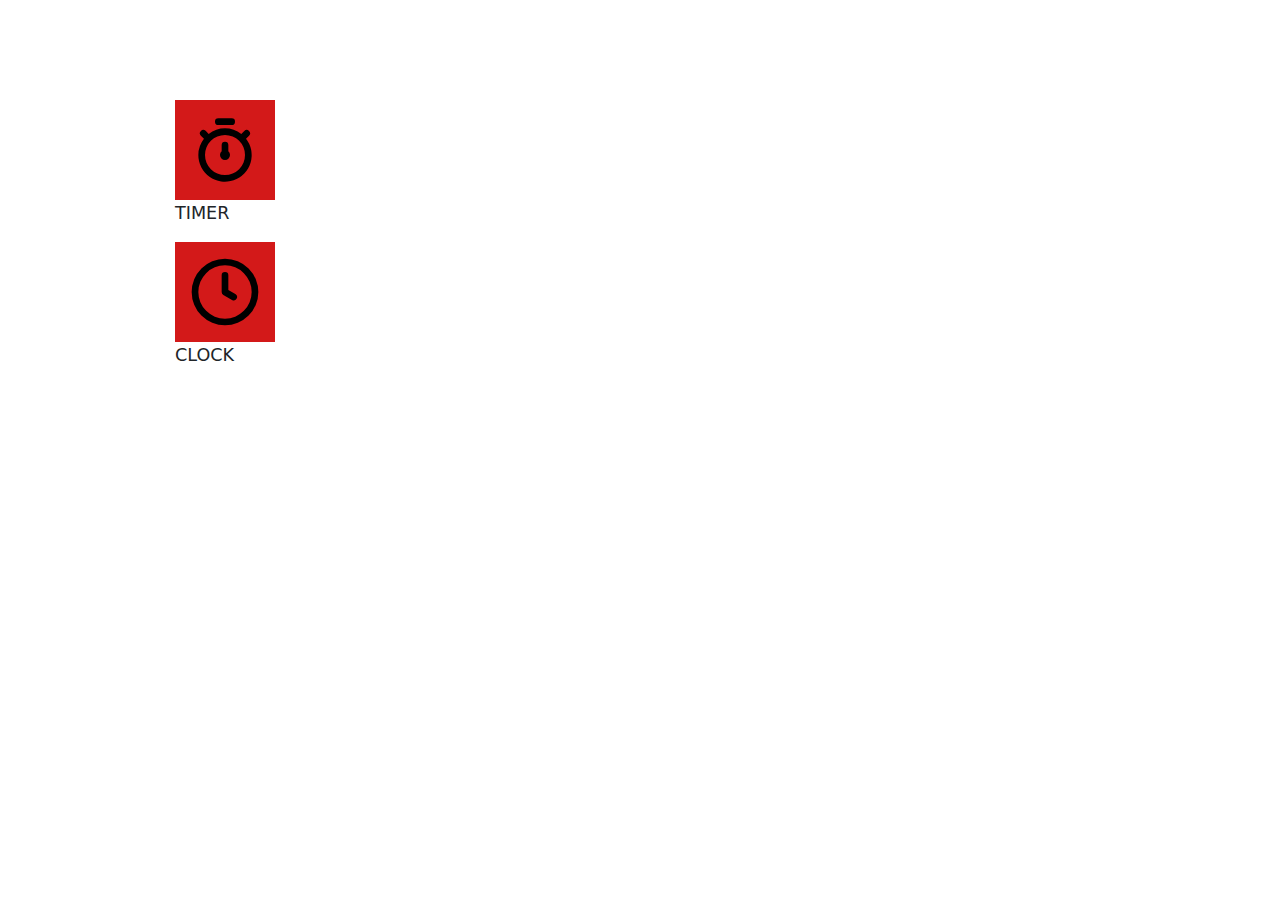
==== index.html @ dad0c412 "first commit" ====
<!DOCTYPE html>
<html lang="en">
  <head>
    <meta charset="UTF-8" />
    <meta http-equiv="X-UA-Compatible" content="IE=edge" />
    <meta name="viewport" content="width=device-width, initial-scale=1.0" />
    <link rel="stylesheet" href="css/bootstrap.min.css" />
    <link rel="stylesheet" href="css/style.min.css" />
    <title>Document</title>
  </head>
  <body id="body">
    <section id="phone">
      <div class="phone-icons  align-items-center gap-2">
        <a href="timer.html">
          <img src="images/stopwatch.svg" alt="" />
        </a>
        <p>TIMER</p>
      </div>
      <div class="phone-icons align-items-center gap-2">
        <a href="clock.html">
          <img src="images/clock.svg" alt="" />
        </a>
        <p>CLOCK</p>
      </div>
    </section>
  </body>
</html>
---- css/style.min.css ----
#body{background-color:#fff}#phone{width:930px;margin:100px auto}#phone .phone-icons p{font-weight:500;font-size:1.1rem}#phone img{padding:10px;width:100px;background-color:#d31919;transition:.5s}.containerTimer{width:60%;height:100%;margin:0 auto;margin-top:50px}#timerBody{display:flex;align-items:center;justify-content:center;font-size:42px;margin:0}#timerBody p{width:200px;display:flex;justify-content:center;align-items:center;font-size:2.625rem;background-color:#d31515}.timerBlock{width:85px;border-bottom-right-radius:10px;border-bottom-left-radius:10px;margin-bottom:20px;text-align:center}.timerBlock .time{background-color:#673807;color:#fff;font-size:55px}.timerBlock .title{font-size:16px;background-color:#1d9f24;color:#fff}.buttons button{padding:10px;color:#fff;background-color:#e20a0a;width:580px;border:none;transition:.3s ease-in-out;cursor:pointer}#clockBody{background-color:#f9f9f9;width:50%}#clock{color:#100303;font-weight:bold;font-size:50px}.nav{display:flex;justify-content:center}input[type=time]{padding:10px 10px 10px 20px;border-radius:5px;border:none;font-size:18px;font-weight:600}.active{background-color:#1059b8;color:#fff}
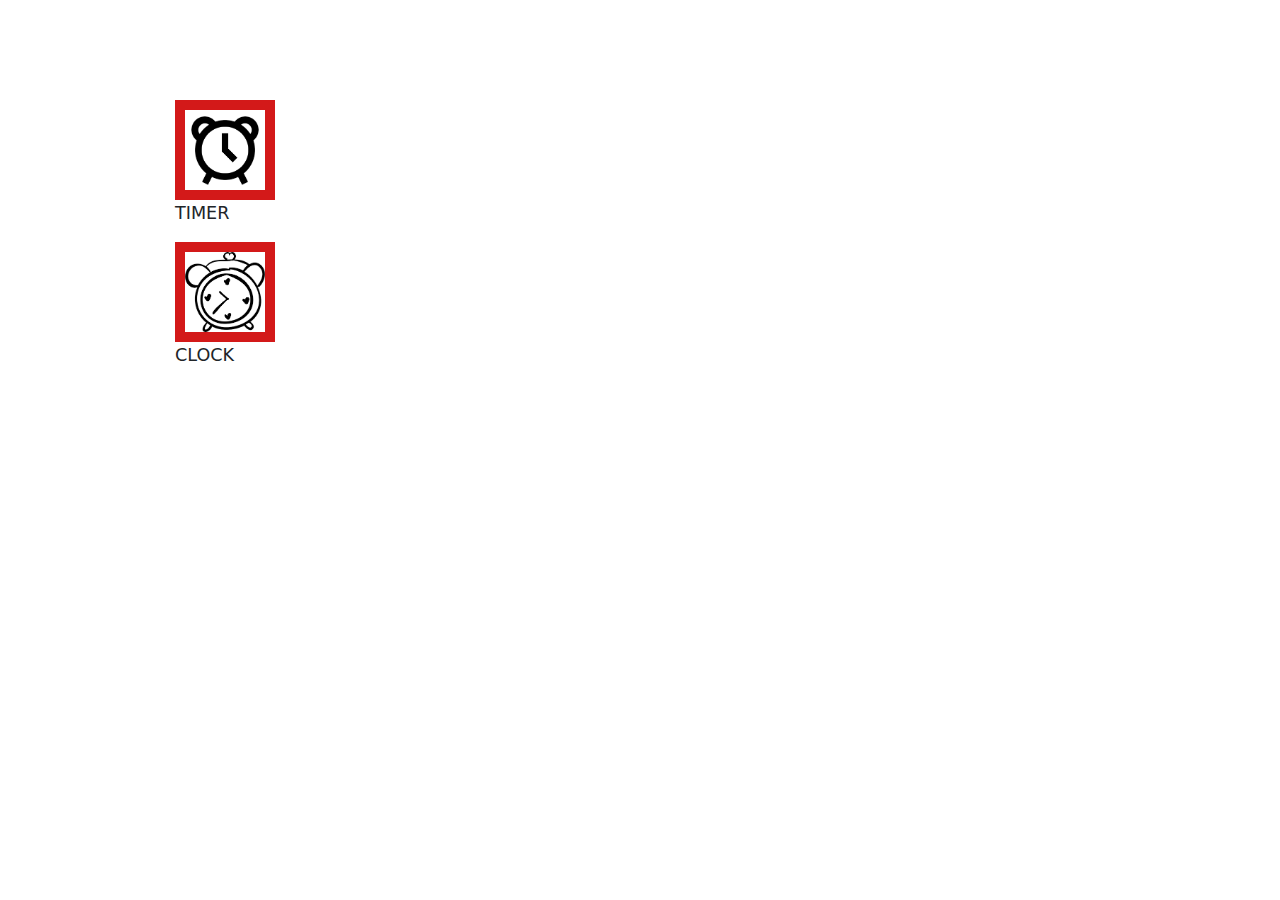
==== commit 56ff01d7: "first commit" ====
--- a/index.html
+++ b/index.html
@@ -12,13 +12,13 @@
     <section id="phone">
       <div class="phone-icons  align-items-center gap-2">
         <a href="timer.html">
-          <img src="images/stopwatch.svg" alt="" />
+          <img src="images/Без названия.png" alt="" />
         </a>
         <p>TIMER</p>
       </div>
       <div class="phone-icons align-items-center gap-2">
         <a href="clock.html">
-          <img src="images/clock.svg" alt="" />
+          <img src="images/images.png" alt="" />
         </a>
         <p>CLOCK</p>
       </div>
